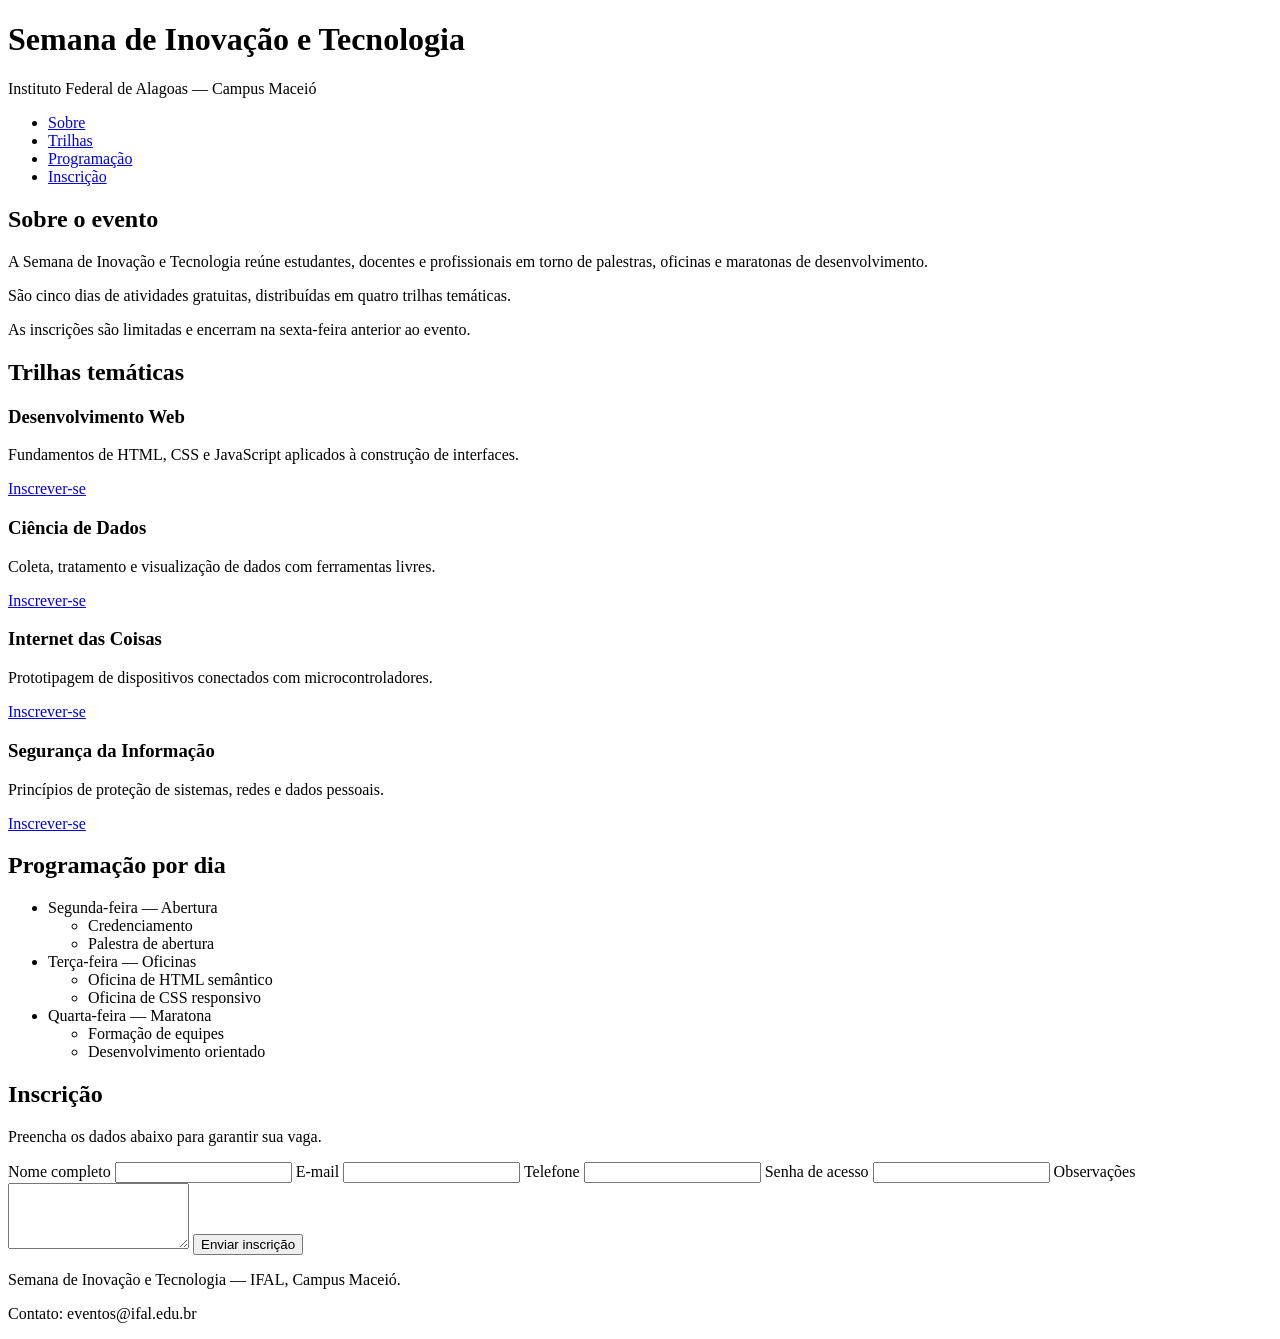
==== atividade-css02-sala/index02.html @ 98872aab "Create index02.html" ====
<!DOCTYPE html>
<html lang="pt-BR">
<head>
  <meta charset="UTF-8">
  <meta name="viewport" content="width=device-width, initial-scale=1.0">
  <title>Semana de Inovação e Tecnologia — IFAL</title>
  <!--
    ATENÇÃO: este arquivo HTML NÃO deve ser modificado.
    Toda a atividade é resolvida exclusivamente no arquivo atv01.css.
  -->
  <link rel="stylesheet" href="style.css">
</head>
<body>

  <header class="cabecalho">
    <h1>Semana de Inovação e Tecnologia</h1>
    <p class="subtitulo">Instituto Federal de Alagoas — Campus Maceió</p>
    <nav class="menu">
      <ul>
        <li><a href="#sobre">Sobre</a></li>
        <li><a href="#trilhas">Trilhas</a></li>
        <li><a href="#programacao">Programação</a></li>
        <li><a href="#inscricao">Inscrição</a></li>
      </ul>
    </nav>
  </header>

  <main>

    <section id="sobre" class="secao">
      <h2>Sobre o evento</h2>
      <p>A Semana de Inovação e Tecnologia reúne estudantes, docentes e profissionais em torno de palestras, oficinas e maratonas de desenvolvimento.</p>
      <p>São cinco dias de atividades gratuitas, distribuídas em quatro trilhas temáticas.</p>
      <p class="destaque">As inscrições são limitadas e encerram na sexta-feira anterior ao evento.</p>
    </section>

    <section id="trilhas" class="secao">
      <h2>Trilhas temáticas</h2>
      <div class="grade">
        <article class="cartao">
          <h3>Desenvolvimento Web</h3>
          <p>Fundamentos de HTML, CSS e JavaScript aplicados à construção de interfaces.</p>
          <a href="#inscricao" class="botao">Inscrever-se</a>
        </article>
        <article class="cartao">
          <h3>Ciência de Dados</h3>
          <p>Coleta, tratamento e visualização de dados com ferramentas livres.</p>
          <a href="#inscricao" class="botao">Inscrever-se</a>
        </article>
        <article class="cartao">
          <h3>Internet das Coisas</h3>
          <p>Prototipagem de dispositivos conectados com microcontroladores.</p>
          <a href="#inscricao" class="botao">Inscrever-se</a>
        </article>
        <article class="cartao">
          <h3>Segurança da Informação</h3>
          <p>Princípios de proteção de sistemas, redes e dados pessoais.</p>
          <a href="#inscricao" class="botao">Inscrever-se</a>
        </article>
      </div>
    </section>

    <section id="programacao" class="secao">
      <h2>Programação por dia</h2>
      <ul class="lista-dias">
        <li>Segunda-feira — Abertura
          <ul>
            <li>Credenciamento</li>
            <li>Palestra de abertura</li>
          </ul>
        </li>
        <li>Terça-feira — Oficinas
          <ul>
            <li>Oficina de HTML semântico</li>
            <li>Oficina de CSS responsivo</li>
          </ul>
        </li>
        <li>Quarta-feira — Maratona
          <ul>
            <li>Formação de equipes</li>
            <li>Desenvolvimento orientado</li>
          </ul>
        </li>
      </ul>
    </section>

    <section id="inscricao" class="secao">
      <h2>Inscrição</h2>
      <p>Preencha os dados abaixo para garantir sua vaga.</p>
      <form class="formulario">
        <label for="nome">Nome completo</label>
        <input type="text" id="nome" name="nome">

        <label for="email">E-mail</label>
        <input type="email" id="email" name="email">

        <label for="telefone">Telefone</label>
        <input type="tel" id="telefone" name="telefone">

        <label for="senha">Senha de acesso</label>
        <input type="password" id="senha" name="senha">

        <label for="mensagem">Observações</label>
        <textarea id="mensagem" name="mensagem" rows="4"></textarea>

        <button type="submit">Enviar inscrição</button>
      </form>
    </section>

  </main>

  <footer class="rodape">
    <p>Semana de Inovação e Tecnologia — IFAL, Campus Maceió.</p>
    <p>Contato: eventos@ifal.edu.br</p>
  </footer>

</body>
</html>
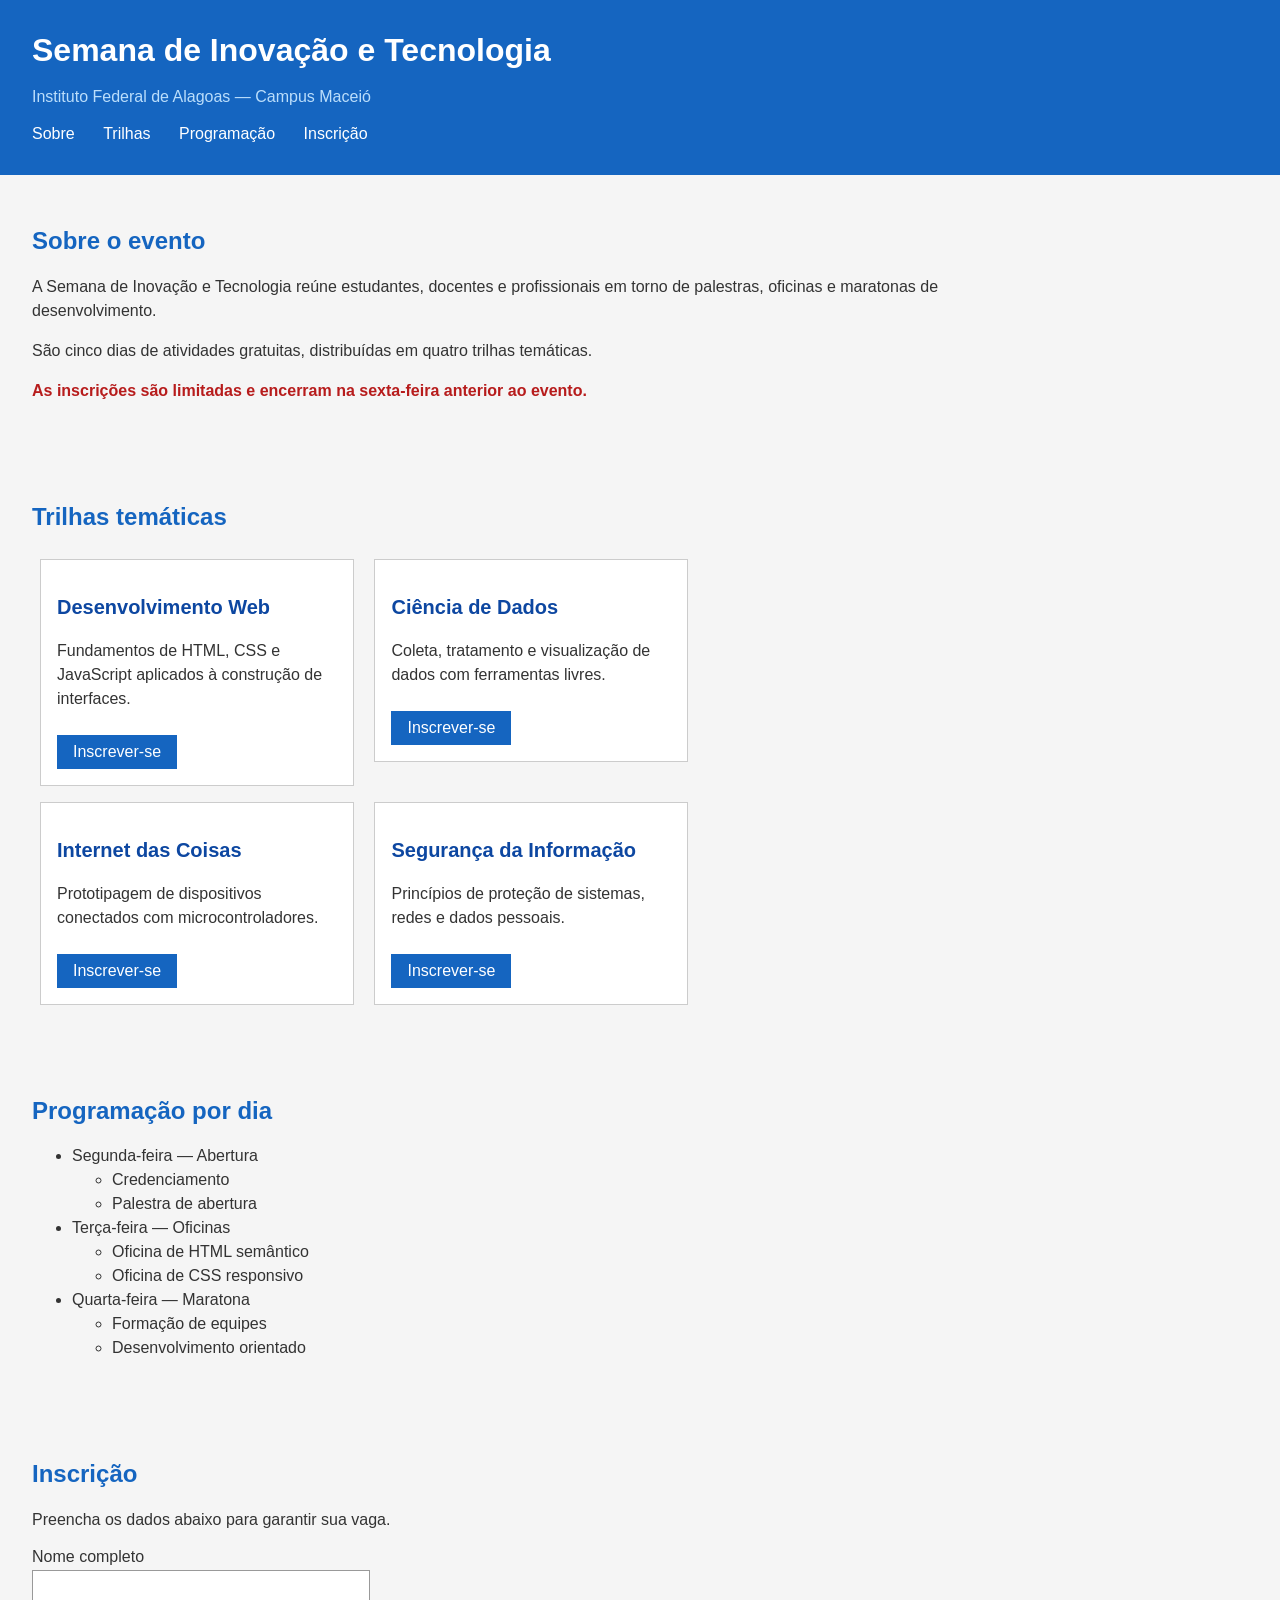
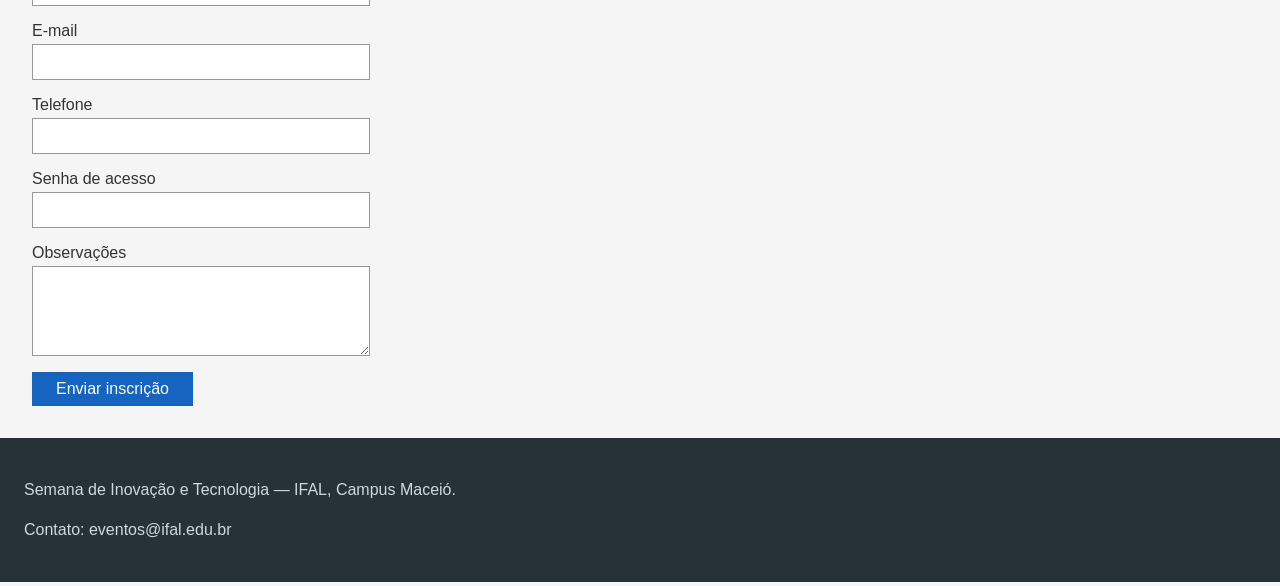
==== commit e529caee: "Update index02.html" ====
--- a/atividade-css02-sala/index02.html
+++ b/atividade-css02-sala/index02.html
@@ -8,7 +8,7 @@
     ATENÇÃO: este arquivo HTML NÃO deve ser modificado.
     Toda a atividade é resolvida exclusivamente no arquivo atv01.css.
   -->
-  <link rel="stylesheet" href="style.css">
+  <link rel="stylesheet" href="style02.css">
 </head>
 <body>
 
--- a/atividade-css02-sala/style02.css
+++ b/atividade-css02-sala/style02.css
@@ -0,0 +1,144 @@
+/*
+rem baseia-se na raiz (html), respondendo ao zoom de acessibilidade do navegador, sendo preferível para tamanhos de fontes e espaçamentos globais do texto.em baseia-se no elemento pai ou próprio, multiplicando-se em cascata sob zoom, sendo preferível para componentes isolados que escalam juntos, como botões.% baseia-se no tamanho do elemento pai e muda com o redimensionamento da janela, sendo preferível para larguras de colunas e layouts responsivos.
+*/
+body {
+  font-family: Arial, Helvetica, sans-serif;
+  margin: 0rem;
+  color: #333333;
+  background-color: #f5f5f5;
+}
+
+/* ---------- Cabeçalho ---------- */
+.cabecalho {
+  background-color: #1565c0;
+  padding: 2rem;
+}
+
+h1 {
+  color: #ffffff;
+  font-size: 2rem;
+  margin: 0rem;
+}
+
+.subtitulo {
+  color: #bbdefb;
+  font-size: 1rem;
+}
+
+/* ---------- Menu de navegação ---------- */
+.menu ul {
+  list-style: none;
+  padding: 0rem;
+  margin: 1rem 0rem 0rem 0rem;
+}
+
+.menu li {
+  display: inline-block;
+  margin-right: 1.5rem;
+}
+
+.menu a {
+  color: #ffffff;
+  font-size: 1rem;
+  text-decoration: none;
+}
+
+/* ---------- Seções ---------- */
+.secao {
+  padding: 2rem;
+  max-width: 60rem; calc(1rem + 1vw);
+}
+
+h2 {
+  color: #1565c0;
+  font-size: 1.5rem;
+}
+
+h3 {
+  color: #0d47a1;
+  font-size: 1.25rem;
+}
+
+p {
+  font-size: 1rem;
+  line-height: 1.5rem;
+}
+
+.destaque {
+  font-size: 1rem;
+  font-weight: bold;
+  color: #b71c1c;
+}
+
+/* ---------- Grade de trilhas ---------- */
+.cartao {
+  display: inline-block;
+  width: 17.5rem; calc(1rem + 1vw);
+  vertical-align: top;
+  border: 0.0625rem solid #cccccc;
+  background-color: #ffffff;
+  padding: 1em;
+  margin: 0.5em;
+}
+
+.botao {
+  display: inline-block;
+  background-color: #1565c0;
+  color: #ffffff;
+  font-size: 1rem;
+  text-decoration: none;
+  padding: 0.5em 1em;
+  margin-top: 0.5em;
+}
+
+/* ---------- Lista de programação ---------- */
+.lista-dias {
+  font-size: 1rem;
+  line-height: 1.5rem;
+}
+
+/* ---------- Formulário ---------- */
+.formulario {
+  max-width: 30rem; calc(1rem + 1vw); 
+}
+
+label {
+  display: block;
+  font-size: 1rem;
+  margin-top: 1rem;
+}
+
+input {
+  display: block;
+  width: 20rem;
+  font-size: 1rem;
+  padding: 0.5rem;
+  margin-top: 0.25rem;
+  border: 0.0625rem solid #999999;
+}
+
+textarea {
+  display: block;
+  width: 20rem;
+  font-size: 1rem;
+  padding: 0.5rem;
+  margin-top: 0.25rem;
+  border: 0.0625rem solid #999999;
+}
+
+button {
+  font-size: 1rem;
+  color: #ffffff;
+  background-color: #1565c0;
+  padding: 0.5rem 1.5rem;
+  margin-top: 1rem;
+  border: 0rem;
+}
+
+/* ---------- Rodapé ---------- */
+.rodape {
+  background-color: #263238;
+  color: #cfd8dc;
+  padding: 1.5rem;
+  font-size: 0.875rem;
+}
